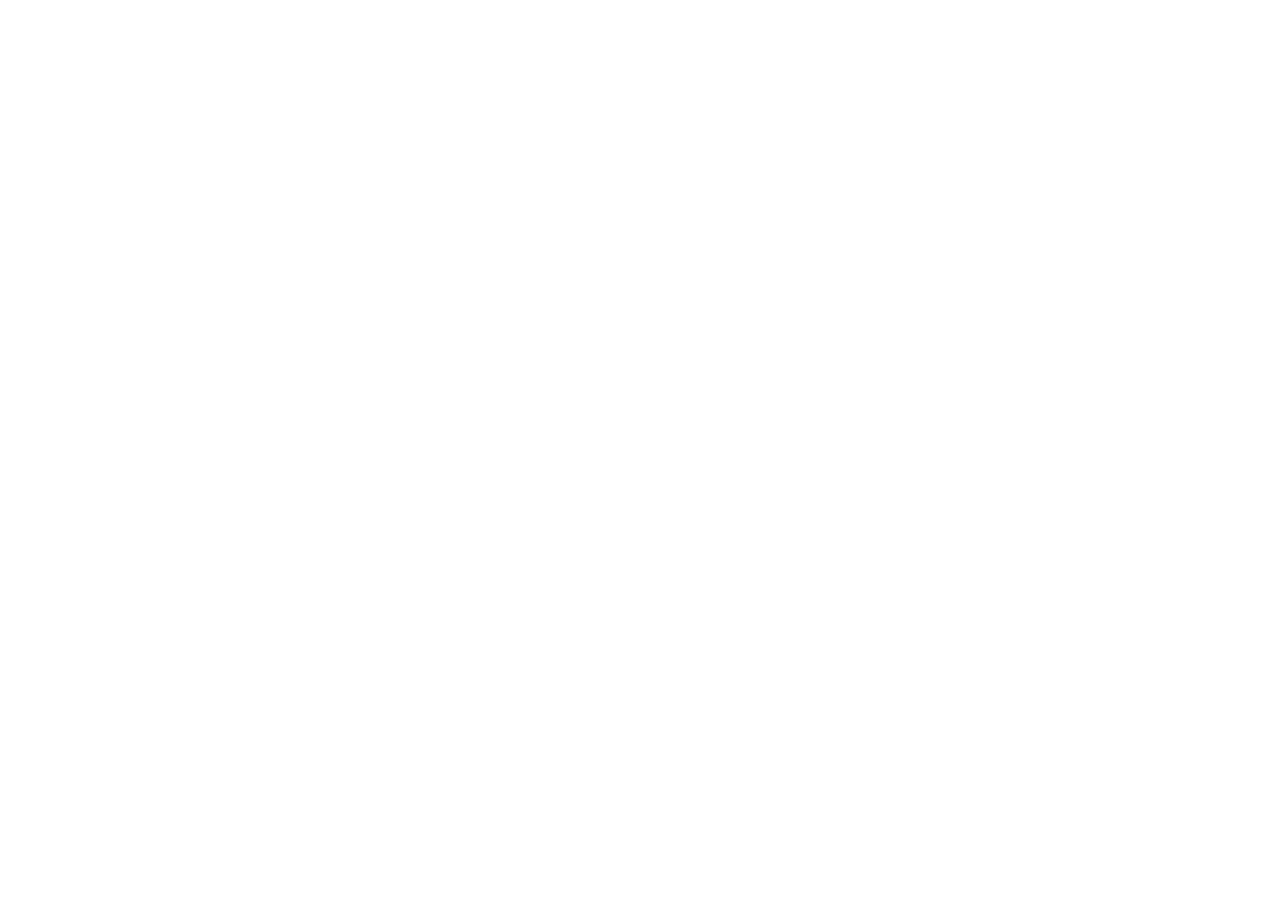
==== projetos/jogo_de_cartas_YuGiOh/index.html @ 745514bb "teste1" ====
<!DOCTYPE html>
<html lang="pt-br">
<head>
    <meta charset="UTF-8">
    <meta name="viewport" content="width=device-width, initial-scale=1.0">
    <title>Document</title>
</head>
<body>
    
</body>
</html>
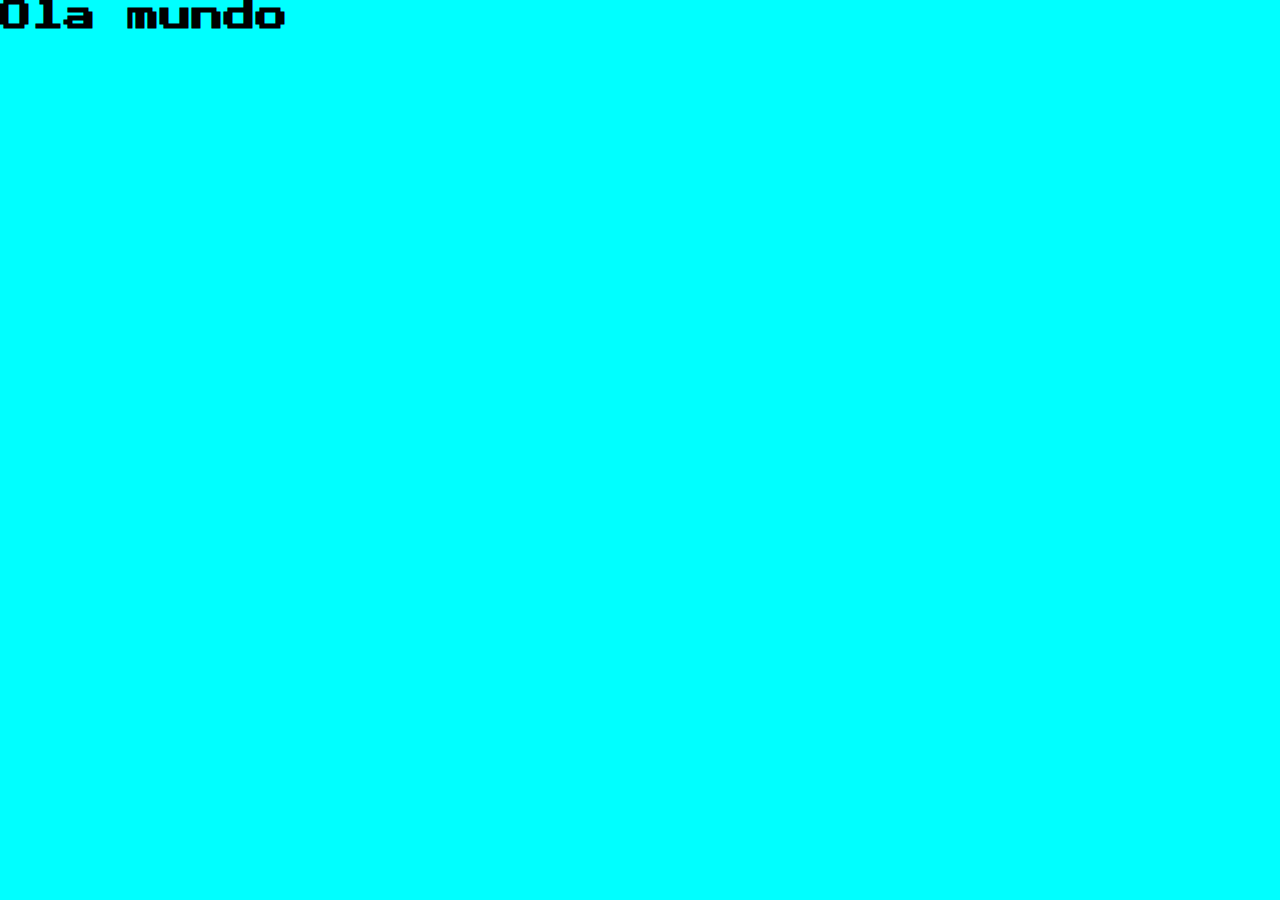
==== commit 17ef0a68: "subindo projeto Yugioh" ====
--- a/projetos/jogo_de_cartas_YuGiOh/index.html
+++ b/projetos/jogo_de_cartas_YuGiOh/index.html
@@ -3,9 +3,20 @@
 <head>
     <meta charset="UTF-8">
     <meta name="viewport" content="width=device-width, initial-scale=1.0">
-    <title>Document</title>
+    <title>Yu_Gi-Oh Jo-Ken-Po Edition</title>
+
+    <link rel="stylesheet" href="./src/styles/buttons.css">
+    <link rel="stylesheet" href="./src/styles/containers_and_frames.css">
+    <link rel="stylesheet" href="./src/styles/main.css">
+    <link rel="stylesheet" href="./src/styles/reset.css">
+
+    <link rel="preconnect" href="https://fonts.googleapis.com">
+    <link rel="preconnect" href="https://fonts.gstatic.com" crossorigin>
+    <link href="https://fonts.googleapis.com/css2?family=Press+Start+2P&display=swap" rel="stylesheet">
 </head>
 <body>
-    
+    <h1>Ola mundo</h1>
+
+    <script src="./src/scripts/engine.js" defer></script>
 </body>
 </html>--- a/projetos/jogo_de_cartas_YuGiOh/src/styles/buttons.css
+++ b/projetos/jogo_de_cartas_YuGiOh/src/styles/buttons.css
@@ -0,0 +1,136 @@
+/**
+* Styling for buttons
+*/
+
+/* button style */
+.rpgui-button {
+  /* hide button default stuff */
+  background-color: Transparent;
+  background-repeat: no-repeat;
+  border: none;
+  overflow: hidden;
+  outline: none;
+
+  /* background */
+  background: url("../assets/rpg/button.png") no-repeat no-repeat;
+  background-clip: padding-box;
+  background-origin: padding-box;
+  background-position: center;
+  background-size: 100% 100%;
+
+  /* font size */
+  font-size: 1em;
+
+  /* default size and display */
+  max-width: 100%;
+  min-width: 140px;
+  height: 60px;
+  display: inline-block;
+
+  /* padding */
+  padding-left: 35px;
+  padding-right: 35px;
+}
+
+/* button hover */
+.rpgui-button.hover,
+.rpgui-button:hover {
+  background-image: url("../assets/rpg/button-hover.png");
+}
+
+/* button clicked */
+.rpgui-button.down,
+.rpgui-button:active {
+  background-image: url("../assets/rpg/button-down.png");
+}
+
+/* golden button stuff */
+.rpgui-button.golden p {
+  display: inline-block;
+}
+
+/* golden button style */
+.rpgui-button.golden {
+  /* hide button default stuff */
+  background-color: Transparent;
+  background-repeat: no-repeat;
+  border: none;
+  overflow: hidden;
+  outline: none;
+
+  /* background */
+  background: url("../assets/rpg/button-golden.png") no-repeat no-repeat;
+  background-clip: padding-box;
+  background-origin: padding-box;
+  background-position: center;
+  background-size: 100% 80%;
+
+  /* default size and display */
+  max-width: 100%;
+  min-width: 140px;
+  height: 60px;
+  display: inline-block;
+
+  /* padding */
+  padding-top: 5px;
+  padding-left: 35px;
+  padding-right: 35px;
+  overflow: visible;
+}
+
+/* button hover */
+.rpgui-button.golden.hover,
+.rpgui-button.golden:hover {
+  background-image: url("../assets/rpg/button-golden-hover.png");
+}
+
+/* button clicked */
+.rpgui-button.golden.down,
+.rpgui-button.golden:active {
+  background-image: url("../assets/rpg/button-golden-down.png");
+}
+
+.rpgui-button.golden:before {
+  white-space: nowrap;
+  display: inline-block;
+  content: "";
+  width: 34px;
+  display: block;
+  height: 110%;
+  background: transparent url("../assets/rpg/button-golden-left.png") no-repeat
+    right center;
+  background-size: 100% 100%;
+  margin: 0 0 0 0;
+  left: 0px;
+  float: left;
+  margin-left: -46px;
+  margin-top: -5%;
+}
+
+.rpgui-button.golden:after {
+  white-space: nowrap;
+  display: block;
+  content: "";
+  width: 34px;
+  height: 110%;
+  background: transparent url("../assets/rpg/button-golden-right.png") no-repeat
+    left center;
+  background-size: 100% 100%;
+  margin: 0 0 0 0;
+  right: 0px;
+  float: right;
+  margin-right: -46px;
+  margin-top: -5%;
+}
+
+/*
+.rpgui-button.golden:hover:before {
+
+  background-image: url('img/button-golden-left-hover.png');
+}
+
+.rpgui-button.golden:hover:after {
+
+  background-image: url('img/button-golden-right-hover.png');
+}
+*/
--- a/projetos/jogo_de_cartas_YuGiOh/src/styles/containers_and_frames.css
+++ b/projetos/jogo_de_cartas_YuGiOh/src/styles/containers_and_frames.css
@@ -0,0 +1,106 @@
+/**
+* customized divs (containers) and framed objects (background and frame image).
+*/
+
+/* game div without background image*/
+.rpgui-container {
+  /* position style and default z */
+  position: fixed;
+  z-index: 10;
+
+  overflow: show;
+}
+
+/* game div with background image*/
+.framed {
+  /* border */
+  border-style: solid;
+  border-image-source: url("../assets/rpg/border-image.png");
+  border-image-repeat: repeat;
+  border-image-slice: 6 6 6 6;
+  border-image-width: 18px;
+  border-width: 15px;
+  padding: 12px;
+
+  /* internal border */
+  box-sizing: border-box;
+  -moz-box-sizing: border-box;
+  -webkit-box-sizing: border-box;
+
+  /* background */
+  background: url("../assets/rpg/background-image.png") repeat repeat;
+  background-clip: padding-box;
+  background-origin: padding-box;
+  background-position: center;
+}
+
+/* game div with golden background image*/
+.framed-golden {
+  /* border */
+  border-style: solid;
+  border-image-source: url("../assets/rpg/border-image-golden.png");
+  border-image-repeat: repeat;
+  border-image-slice: 4 4 4 4;
+  border-image-width: 18px;
+  border-width: 15px;
+  padding: 12px;
+
+  /* internal border */
+  box-sizing: border-box;
+  -moz-box-sizing: border-box;
+  -webkit-box-sizing: border-box;
+
+  /* background */
+  background: url("../assets/rpg/background-image-golden.png") repeat repeat;
+  background-clip: padding-box;
+  background-origin: padding-box;
+  background-position: center;
+}
+
+/* game div with golden2 background image*/
+.framed-golden-2 {
+  /* border */
+  border-style: solid;
+  border-image-source: url("../assets/rpg/border-image-golden2.png");
+  border-image-repeat: repeat;
+  border-image-slice: 8 8 8 8;
+  border-image-width: 18px;
+  border-width: 15px;
+  padding: 12px;
+
+  /* internal border */
+  box-sizing: border-box;
+  -moz-box-sizing: border-box;
+  -webkit-box-sizing: border-box;
+
+  /* background */
+  background: url("../assets/rpg/background-image-golden2.png") repeat repeat;
+  background-clip: padding-box;
+  background-origin: padding-box;
+  background-position: center;
+}
+
+/* game div with soft grey background image*/
+.framed-grey {
+  position: relative;
+
+  /* border */
+  border-style: solid;
+  border-image-source: url("../assets/rpg/border-image-grey.png");
+  border-image-repeat: repeat;
+  border-image-slice: 3 3 3 3;
+  border-image-width: 7px;
+  border-width: 7px;
+  padding: 12px;
+
+  /* internal border */
+  box-sizing: border-box;
+  -moz-box-sizing: border-box;
+  -webkit-box-sizing: border-box;
+
+  /* background */
+  background: url("../assets/rpg/background-image-grey.png") repeat repeat;
+  background-clip: padding-box;
+  background-origin: padding-box;
+  background-position: center;
+}
--- a/projetos/jogo_de_cartas_YuGiOh/src/styles/main.css
+++ b/projetos/jogo_de_cartas_YuGiOh/src/styles/main.css
@@ -0,0 +1,3 @@
+body {
+    background-color: aqua;
+}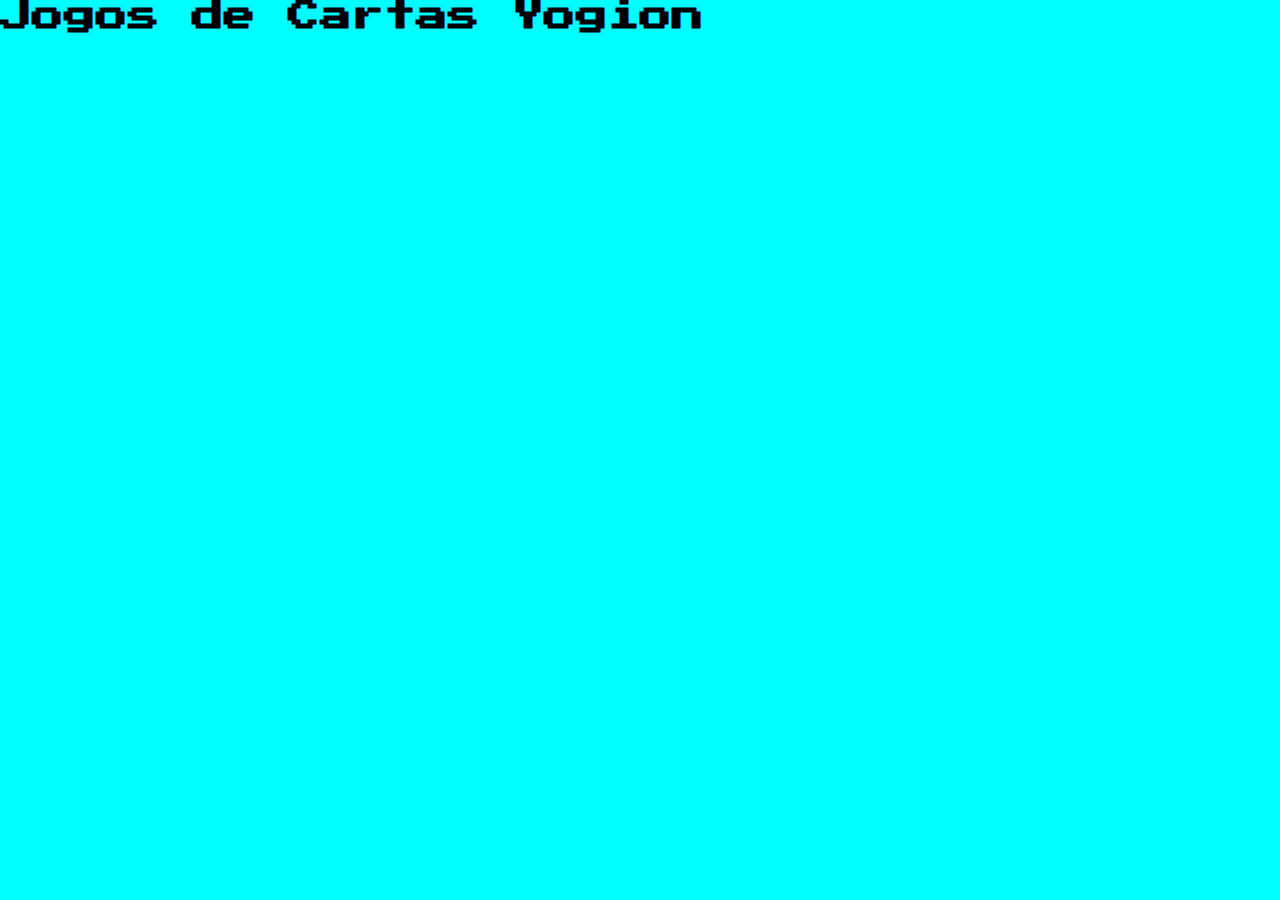
==== commit 11e0a0a3: "testando" ====
--- a/projetos/jogo_de_cartas_YuGiOh/index.html
+++ b/projetos/jogo_de_cartas_YuGiOh/index.html
@@ -15,7 +15,7 @@
     <link href="https://fonts.googleapis.com/css2?family=Press+Start+2P&display=swap" rel="stylesheet">
 </head>
 <body>
-    <h1>Ola mundo</h1>
+    <h1>Jogos de Cartas Yogion</h1>
 
     <script src="./src/scripts/engine.js" defer></script>
 </body>
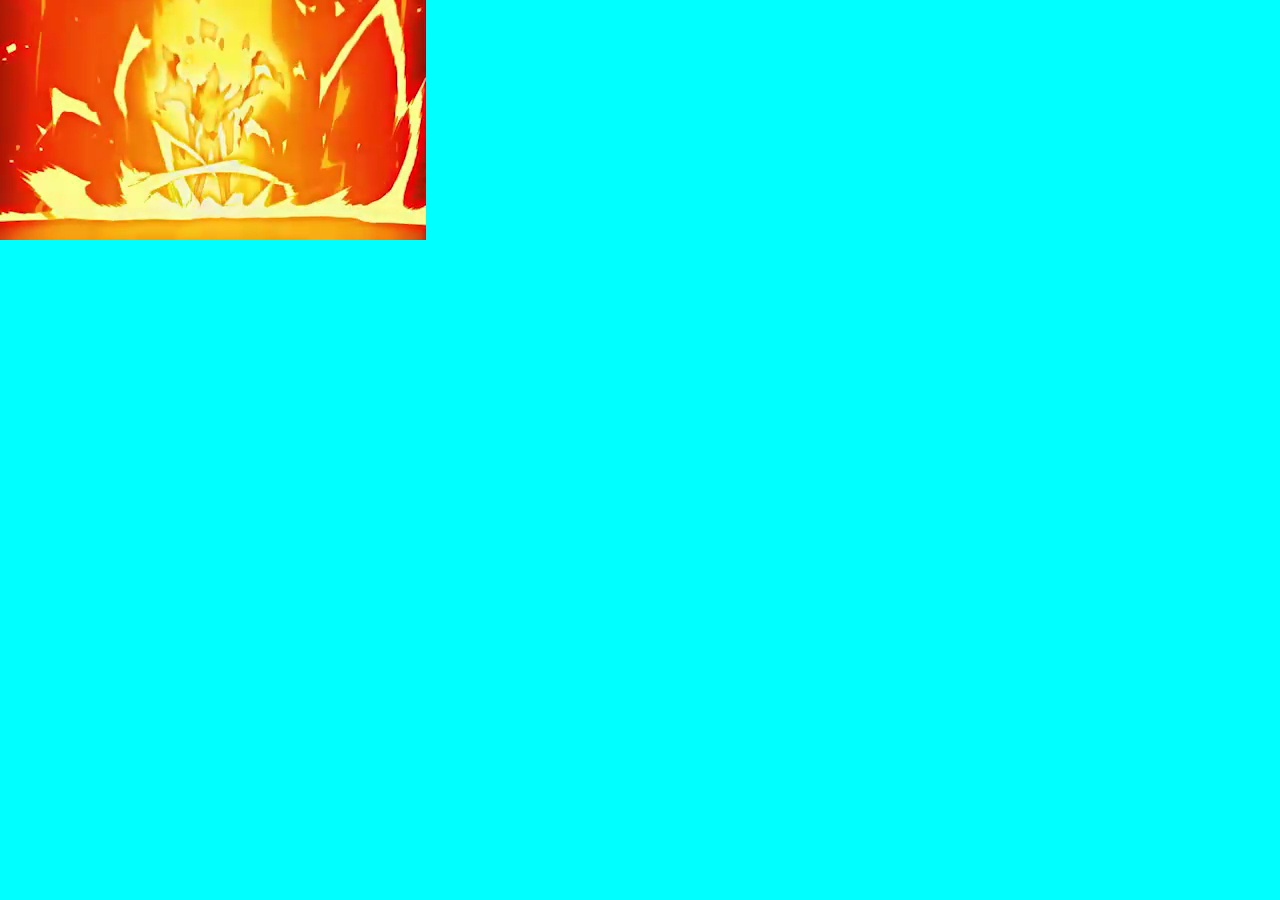
==== commit 625ee402: "video colocado" ====
--- a/projetos/jogo_de_cartas_YuGiOh/index.html
+++ b/projetos/jogo_de_cartas_YuGiOh/index.html
@@ -15,7 +15,16 @@
     <link href="https://fonts.googleapis.com/css2?family=Press+Start+2P&display=swap" rel="stylesheet">
 </head>
 <body>
-    <h1>Jogos de Cartas Yogion</h1>
+    
+    <div class="bg-video">
+        <video class="video" autoplay loop muted>
+            <source src="./src/assets/video/yugi.mp4" type="video/mp4">
+        </video>
+    </div>
+    <div class="container">
+        <div class="container_left"></div>
+        <div class="container_right"></div>
+    </div>
 
     <script src="./src/scripts/engine.js" defer></script>
 </body>
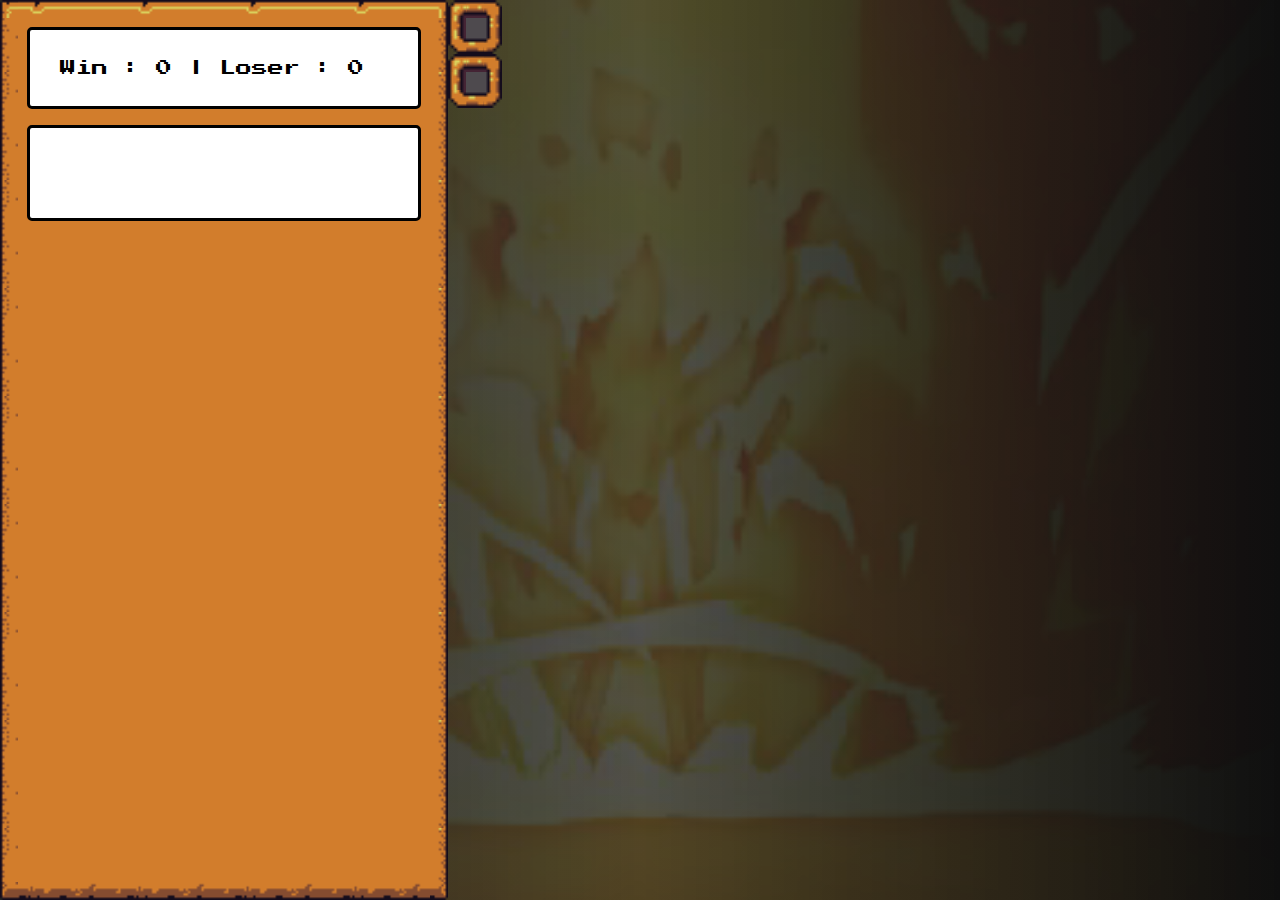
==== commit 84d9134c: "contruindo o ambiente e organizando" ====
--- a/projetos/jogo_de_cartas_YuGiOh/index.html
+++ b/projetos/jogo_de_cartas_YuGiOh/index.html
@@ -22,8 +22,31 @@
         </video>
     </div>
     <div class="container">
-        <div class="container_left"></div>
-        <div class="container_right"></div>
+        <div class="container_left framed-golden-2">
+          <div class="score_box frame">
+            <span id="score_points">Win : 0 | Loser : 0</span>
+          </div>
+          <div class="menu_avatar">
+            <img src="" alt="" id="card_image">
+          </div>
+          <div class="card_details frame">
+            <p id="card_name"></p>
+            <p id="card_type"></p>
+          </div>
+        </div>
+        <div class="container_right">
+            <div class="card_box_container">
+                <div class="card_box framed">
+            
+                </div>
+                <div class="card_versus">
+                        
+                </div>
+                <div class="card_box framed">
+                    
+                </div>
+            </div>
+        </div>
     </div>
 
     <script src="./src/scripts/engine.js" defer></script>
--- a/projetos/jogo_de_cartas_YuGiOh/src/styles/main.css
+++ b/projetos/jogo_de_cartas_YuGiOh/src/styles/main.css
@@ -1,3 +1,67 @@
-body {
-    background-color: aqua;
-}+.bg-video {
+    position: absolute;
+    z-index: -2;
+    width: 100vw;
+    height: 100vh;
+    overflow: hiddem;
+    display: flex;
+    justify-content: center;
+}
+
+.bg-video .video {
+    height: 100vh;
+}
+
+.bg-video::after {
+    content: " ";
+    position: absolute;
+    top: 0;
+    left: 0;
+    height: 100vh;
+    width: 100vw;
+    background: linear-gradient(90deg, rgb(36, 36, 36)0%, rgba(39, 39, 39, 0.8)50%, rgb(15, 15, 15)100%);
+}
+
+.container {
+    position: relative;
+    z-index: 3;
+    display: flex;
+    height: 100vh;
+}
+
+.container_left {
+    width: 35%;
+    min-width: 300px;
+    flex-direction: column;
+    align-items: center;
+    justify-content: space-around;
+}
+
+.score_box {
+    background-color: #fff;
+    padding: 30px;
+}
+
+.frame {
+    border: 3px solid #000;
+    border-radius: 5px;
+}
+
+.card_details {
+    background-color: #fff;
+    padding: 1rem;
+    display: flex;
+    flex-direction: column;
+    align-items: center;
+    justify-content: space-around;
+    height: 6rem;
+    width: 100%;
+}
+
+#card_name {
+    font-size: 0.8rem;;
+}
+
+#card_size {
+    font-size: 1rem;
+}
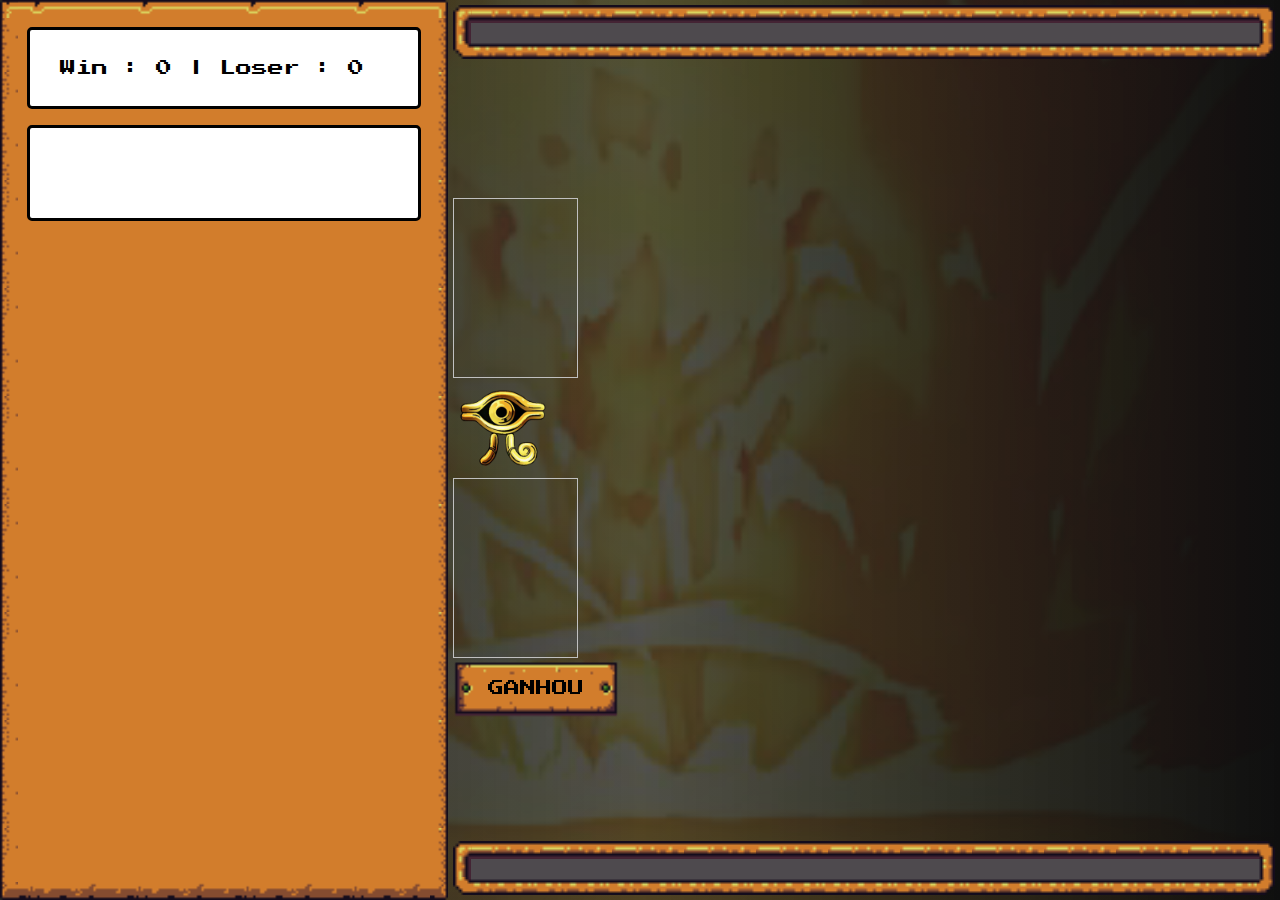
==== commit 3db8482d: "organizando as cartas" ====
--- a/projetos/jogo_de_cartas_YuGiOh/index.html
+++ b/projetos/jogo_de_cartas_YuGiOh/index.html
@@ -36,13 +36,24 @@
         </div>
         <div class="container_right">
             <div class="card_box_container">
-                <div class="card_box framed">
+                <div class="card_box framed" id="computer_card">
             
                 </div>
                 <div class="card_versus">
-                        
+                      <div class="versus_top">
+                         <div class="card_infield">
+                            <img id="palyer_field_card" height="180px" width="125px" alt="">
+                         </div> 
+                         <img height="100px" src="./src/assets/icons/millenium2.png" alt="">
+                         <div class="card_infield">
+                            <img id="computer_field_card" height="180px" width="125px" alt="">
+                         </div> 
+                      </div>
+                      <div class="verus_botton">
+                         <button id="next_dual" class="rpgui-button" onclick="resetDuel()">GANHOU</button>
+                      </div>  
                 </div>
-                <div class="card_box framed">
+                <div class="card_box framed" id="player_card">
                     
                 </div>
             </div>
--- a/projetos/jogo_de_cartas_YuGiOh/src/styles/main.css
+++ b/projetos/jogo_de_cartas_YuGiOh/src/styles/main.css
@@ -37,6 +37,10 @@
     justify-content: space-around;
 }
 
+.container_right {
+    width: 65%;
+}
+
 .score_box {
     background-color: #fff;
     padding: 30px;
@@ -65,3 +69,17 @@
 #card_size {
     font-size: 1rem;
 }
+
+.card_box_container {
+    height: 100vh;
+    display: flex;
+    flex-direction: column;
+    justify-content: space-between;
+    padding: 0.3rem;
+}
+
+.card_versus {
+    display: flex;
+    flex-direction: column;
+    padding-top: 1rem;
+}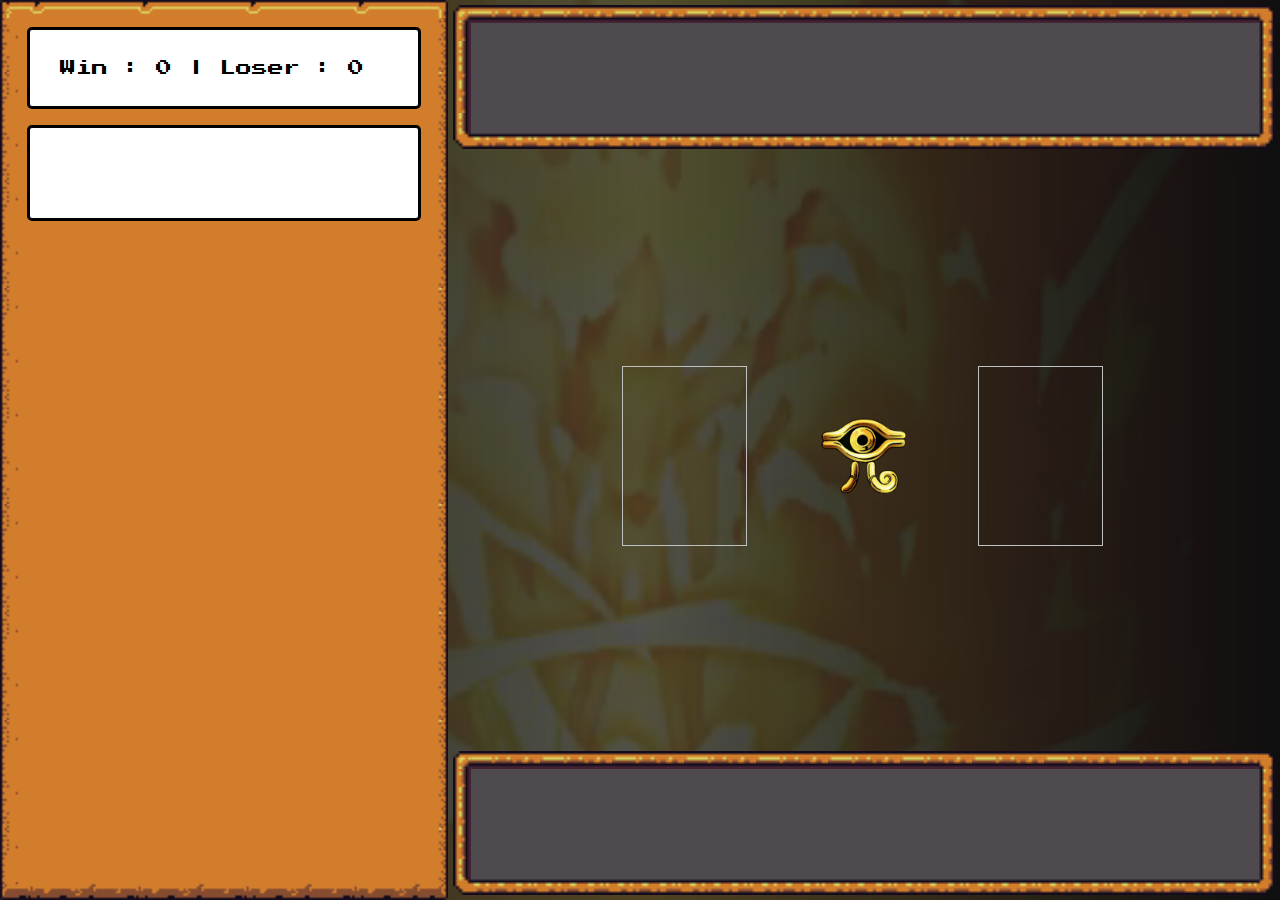
==== commit 21de9d99: "começando a organizar no javascript" ====
--- a/projetos/jogo_de_cartas_YuGiOh/index.html
+++ b/projetos/jogo_de_cartas_YuGiOh/index.html
@@ -39,12 +39,12 @@
                 <div class="card_box framed" id="computer_card">
             
                 </div>
-                <div class="card_versus">
+                <div class="card_versus_container">
                       <div class="versus_top">
                          <div class="card_infield">
                             <img id="palyer_field_card" height="180px" width="125px" alt="">
                          </div> 
-                         <img height="100px" src="./src/assets/icons/millenium2.png" alt="">
+                         <img height="100px" class="img_centro" src="./src/assets/icons/millenium2.png" alt="">
                          <div class="card_infield">
                             <img id="computer_field_card" height="180px" width="125px" alt="">
                          </div> 
--- a/projetos/jogo_de_cartas_YuGiOh/src/styles/main.css
+++ b/projetos/jogo_de_cartas_YuGiOh/src/styles/main.css
@@ -78,8 +78,44 @@
     padding: 0.3rem;
 }
 
-.card_versus {
+.card_versus_container {
     display: flex;
     flex-direction: column;
-    padding-top: 1rem;
+    padding-top: 0.1rem;
+    height: 300px;
+    margin-top: 5rem;
+}
+
+.versus_top, .versus_bottom {
+    display: flex;
+    align-items: center;
+    justify-content: center;
+
+}
+
+.img_centro {
+    margin: 4rem;
+}
+
+.versus_bottom {
+    margin-top: 1rem;
+    display: flex;
+}
+
+#next_dual {
+    display: none;
+}
+
+.card_box {
+    height: 9rem;
+    width: 100%;
+    display: flex;
+    flex-direction: row;
+    align-items: center;
+    justify-content: space-around;
+}
+
+.card_infield {
+    height:11.2rem;
+    width: 8rem;
 }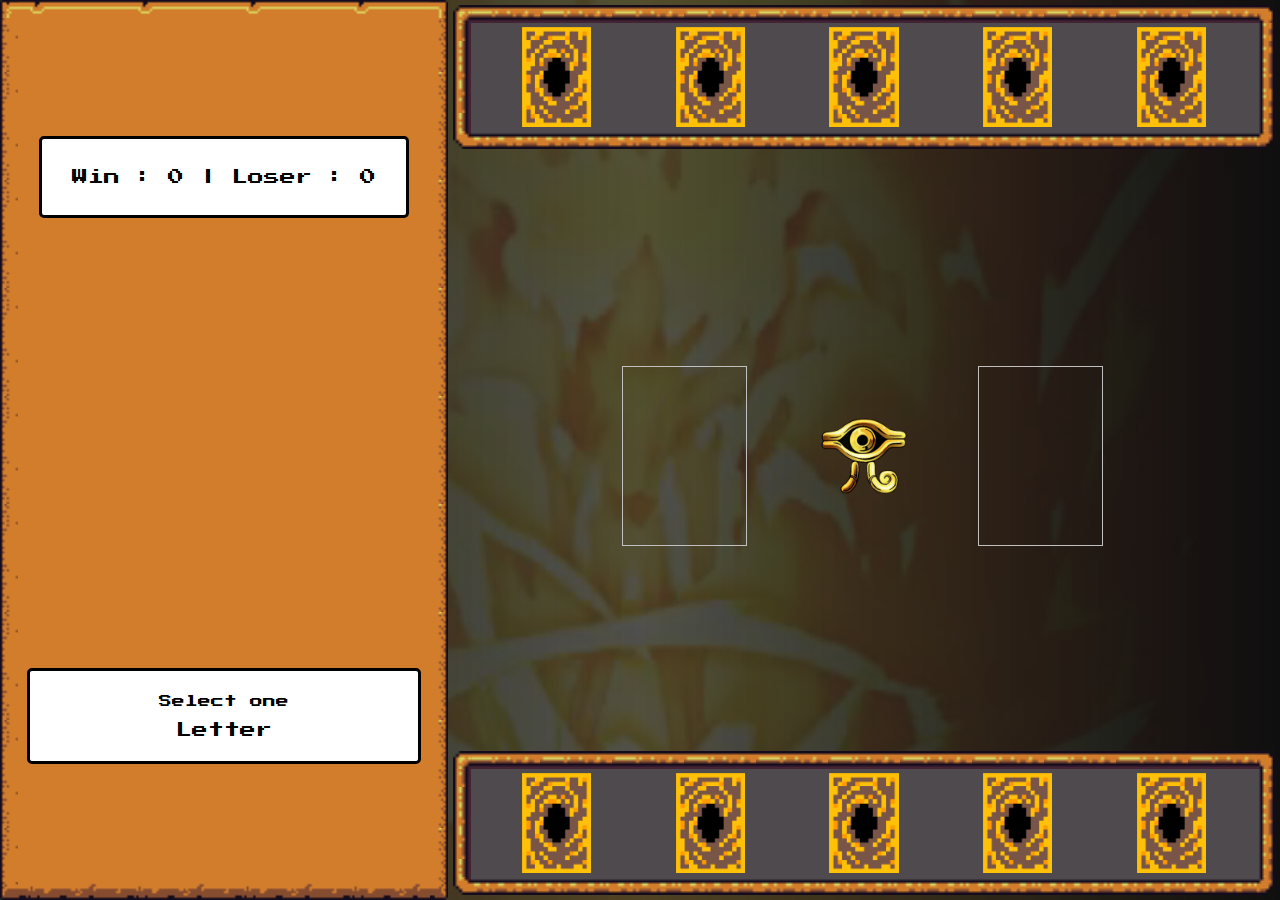
==== commit a0cd5091: "movimento das cartas" ====
--- a/projetos/jogo_de_cartas_YuGiOh/index.html
+++ b/projetos/jogo_de_cartas_YuGiOh/index.html
@@ -30,8 +30,8 @@
             <img src="" alt="" id="card_image">
           </div>
           <div class="card_details frame">
-            <p id="card_name"></p>
-            <p id="card_type"></p>
+            <p id="card_name">Select one</p>
+            <p id="card_type">Letter</p>
           </div>
         </div>
         <div class="container_right">
--- a/projetos/jogo_de_cartas_YuGiOh/src/styles/main.css
+++ b/projetos/jogo_de_cartas_YuGiOh/src/styles/main.css
@@ -32,6 +32,7 @@
 .container_left {
     width: 35%;
     min-width: 300px;
+    display: flex;
     flex-direction: column;
     align-items: center;
     justify-content: space-around;
@@ -118,4 +119,12 @@
 .card_infield {
     height:11.2rem;
     width: 8rem;
+}
+
+.card {
+    transition: transform 0.2s;
+}
+
+.card:hover {
+    transform: scale(1.2);
 }